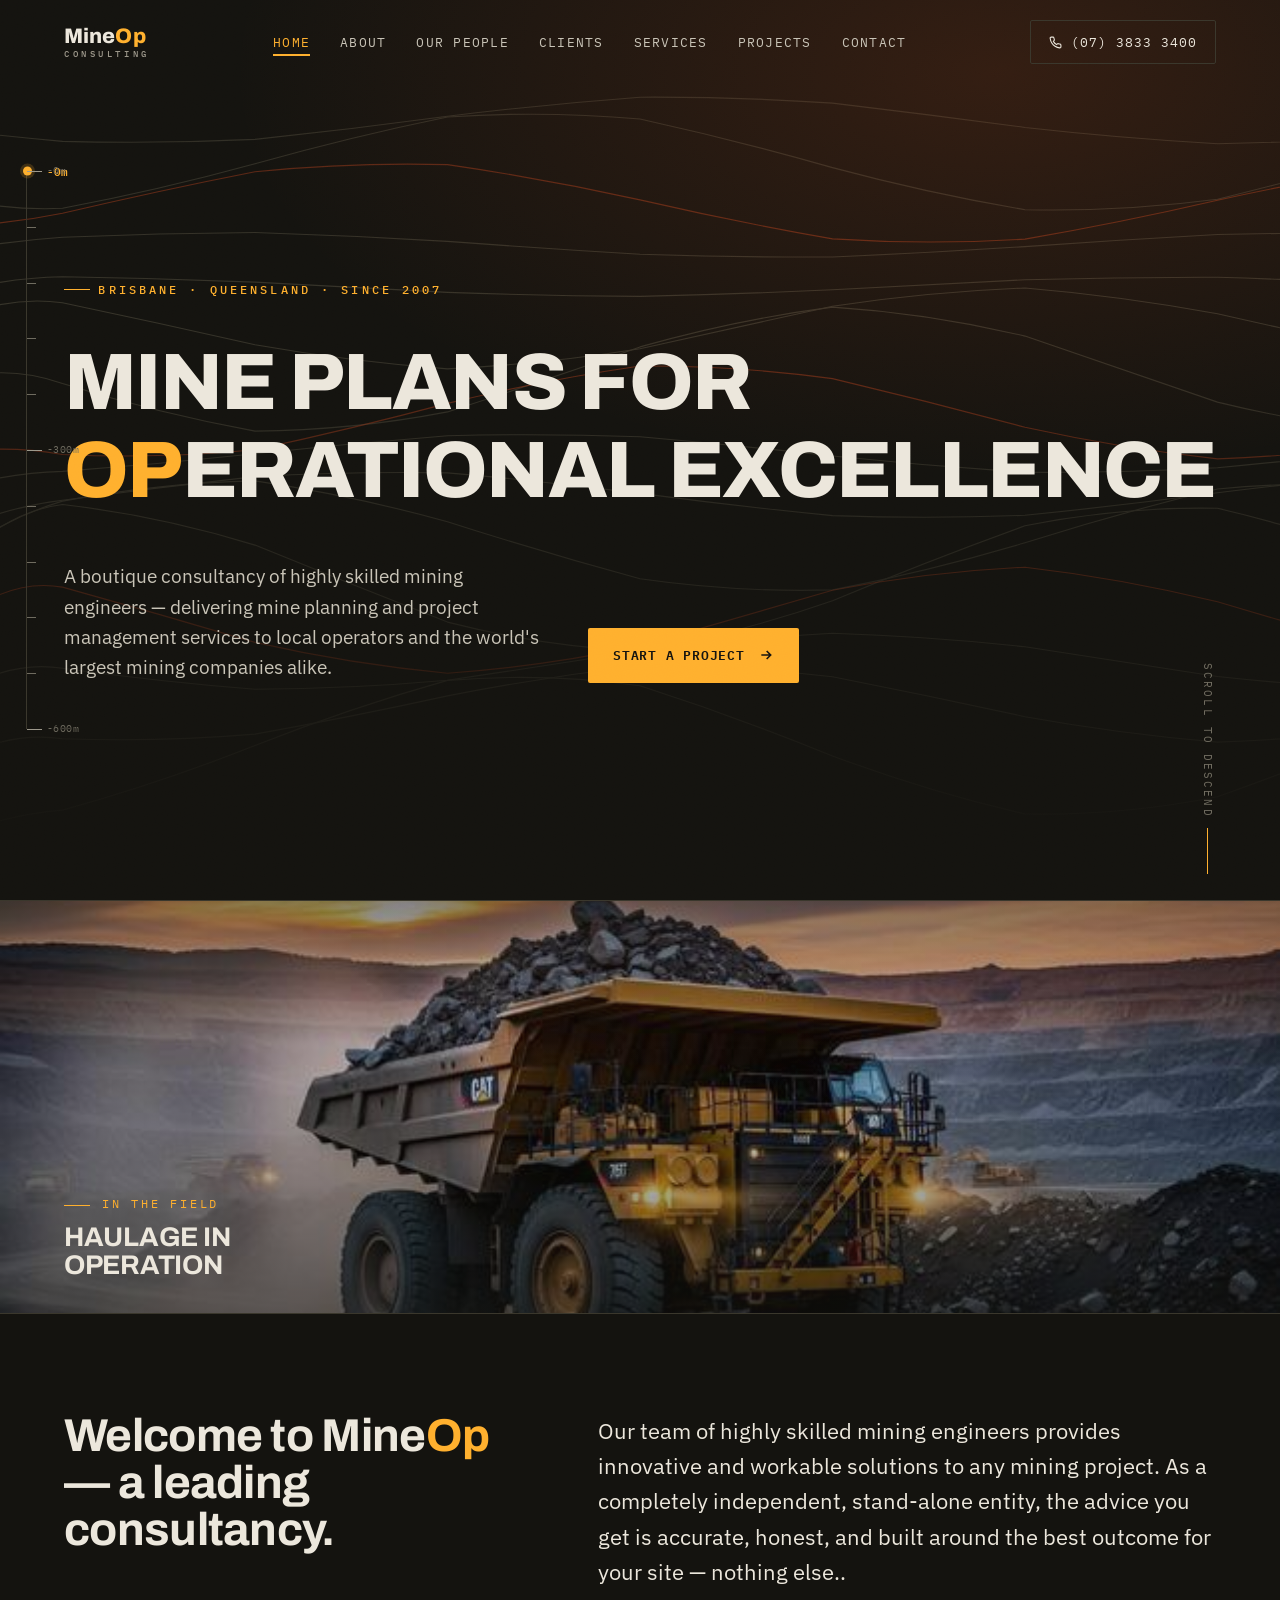
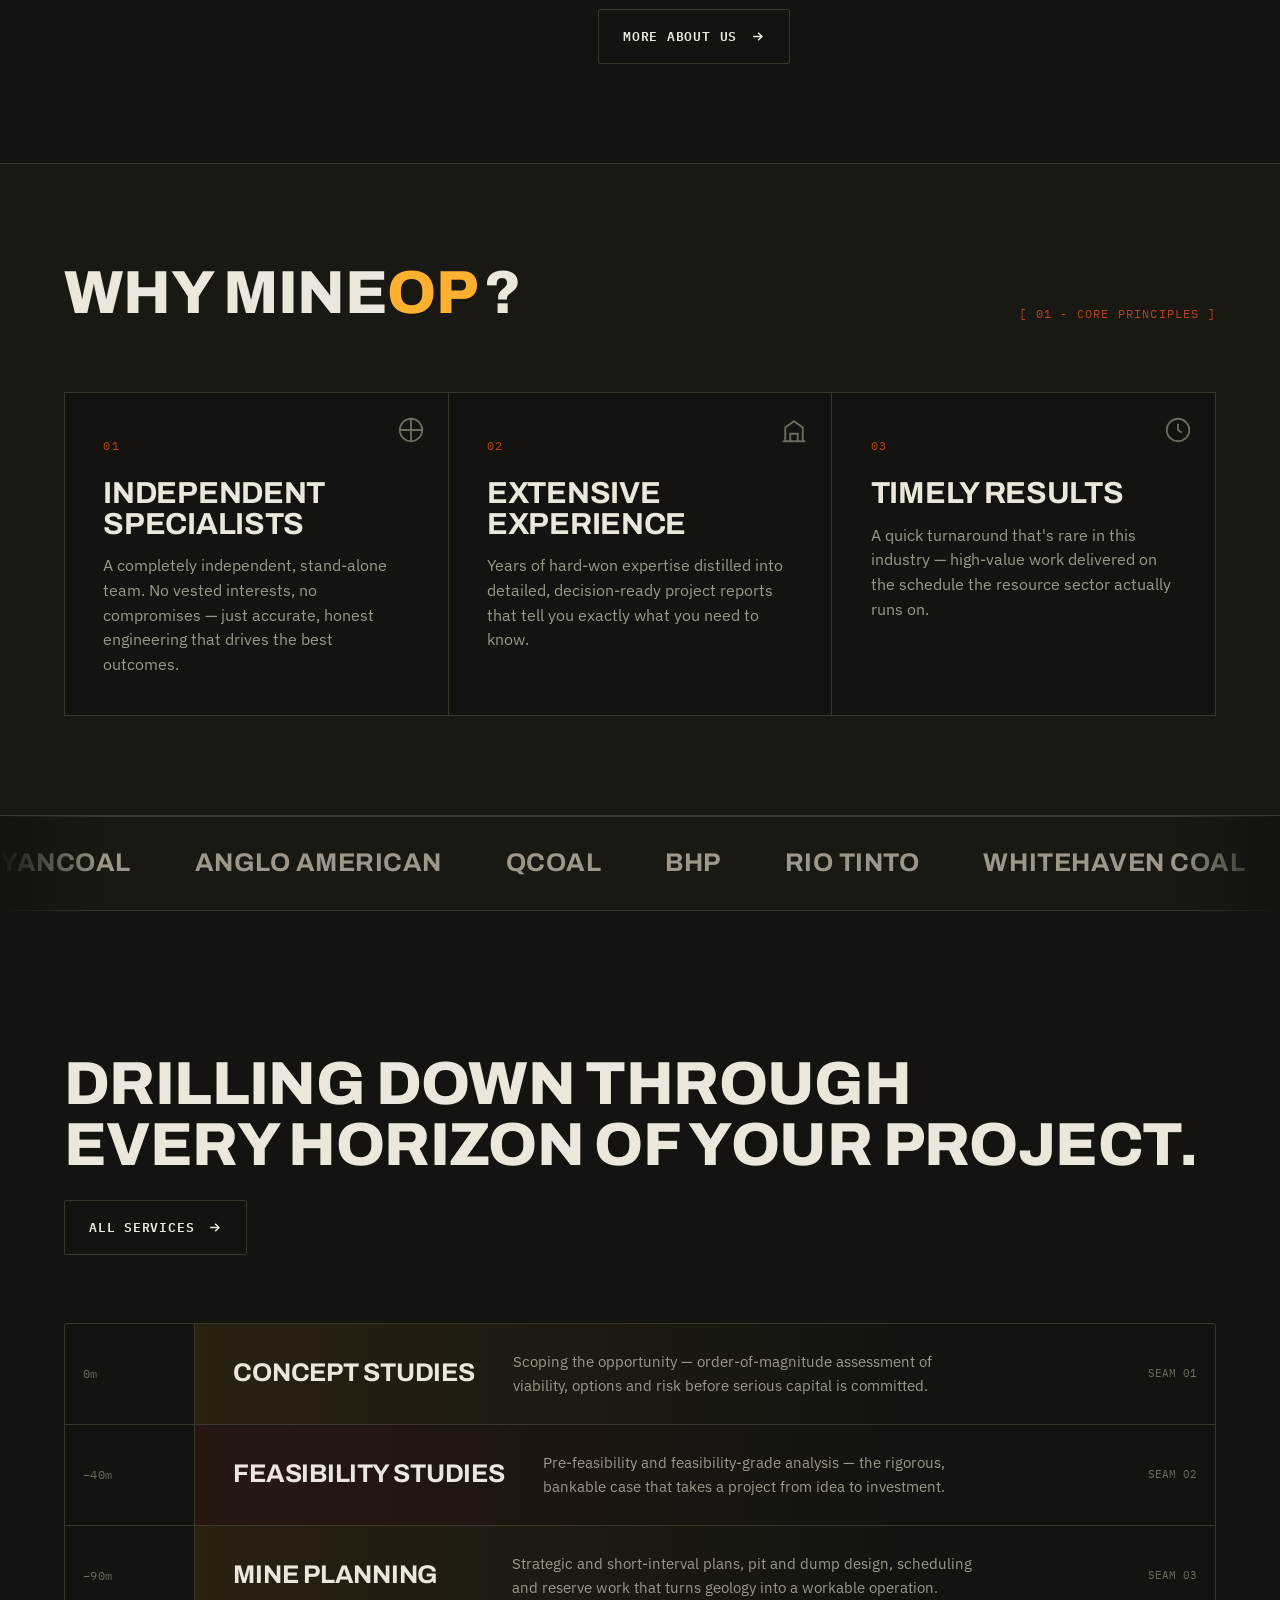
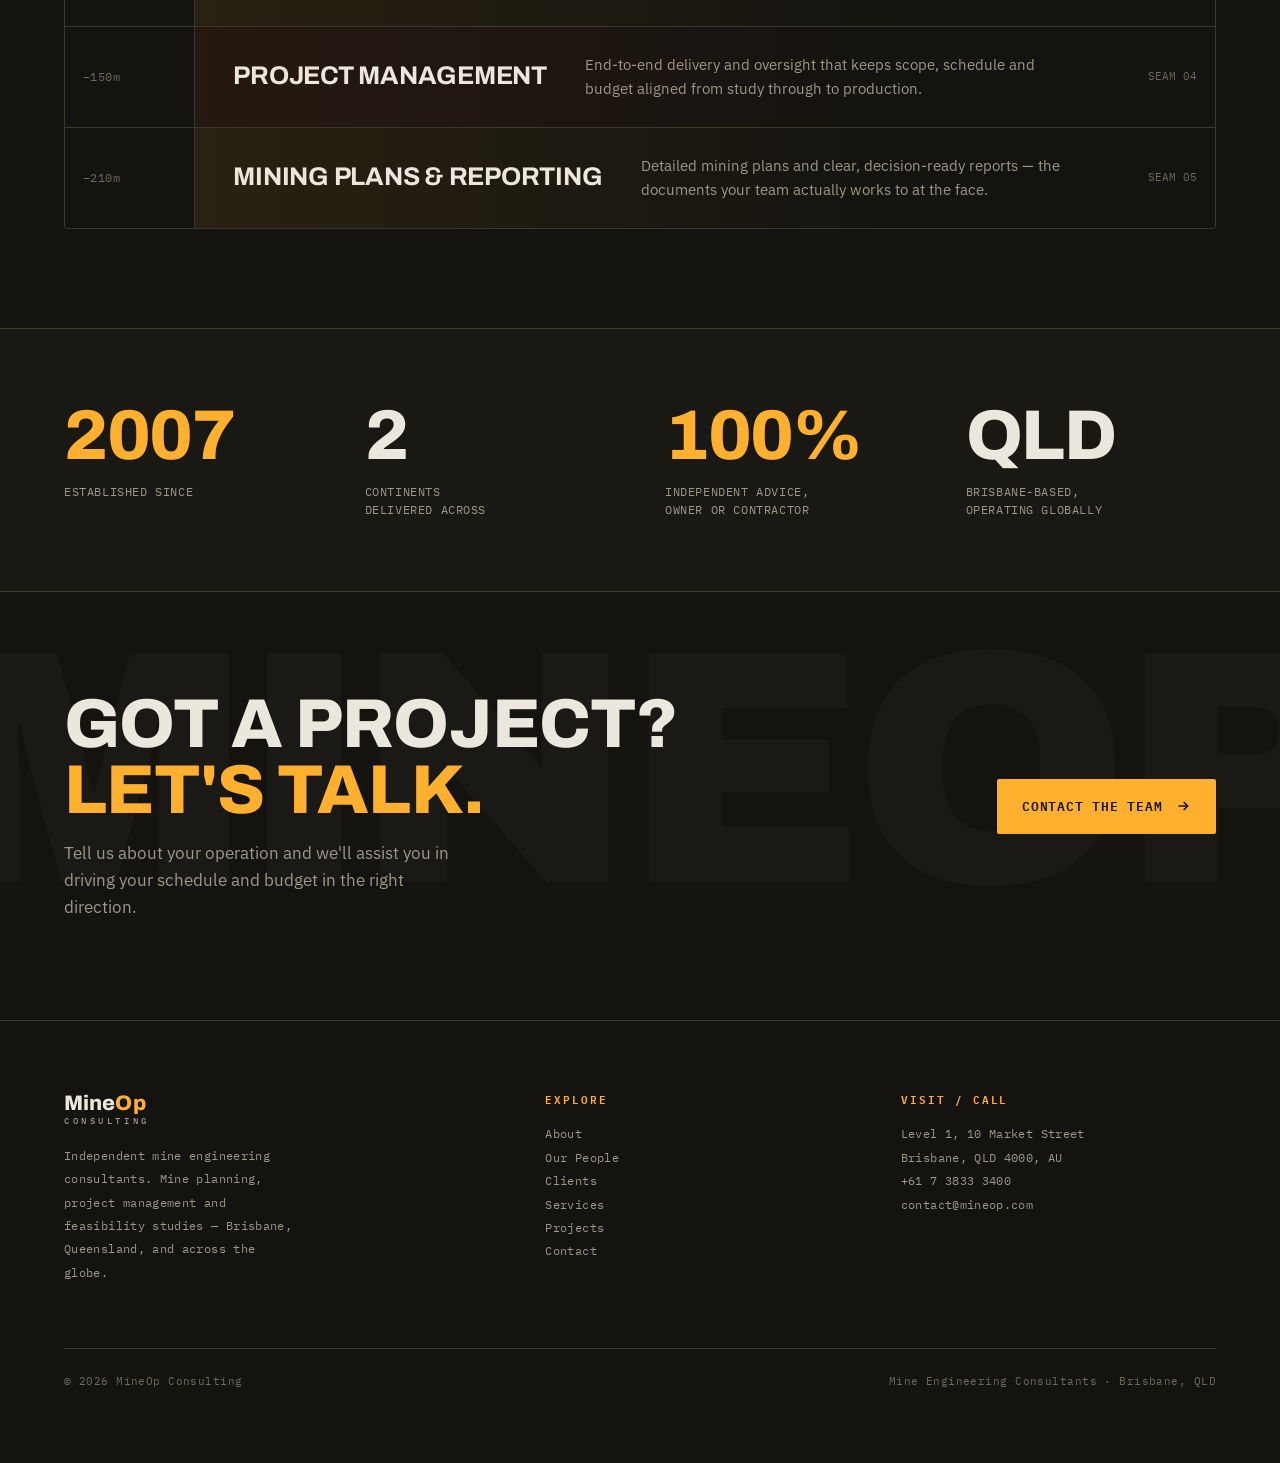
==== index.html @ 3b99db1a "initial site pius" ====
<!DOCTYPE html>
<!-- LAVASHIELD -->
<html lang="en">
<head>
<meta charset="UTF-8">
<meta name="viewport" content="width=device-width, initial-scale=1.0">
<title>MineOp Consulting Pty Ltd | Mine Engineering Consultants | Brisbane, QLD</title>
<meta name="description" content="Brisbane's leading independent mine engineering consultants. Mine planning, project management, concept and feasibility studies. Call (07) 3833 3400.">
<link rel="icon" href="data:image/svg+xml,%3Csvg xmlns='http://www.w3.org/2000/svg' viewBox='0 0 34 30'%3E%3Cpath d='M3 27 L17 3 L31 27 Z' fill='none' stroke='%23FFB02E' stroke-width='2.4'/%3E%3Cpath d='M10 27 L17 15 L24 27 Z' fill='%23B8431E'/%3E%3C/svg%3E">
<link rel="preconnect" href="https://fonts.googleapis.com">
<link rel="preconnect" href="https://fonts.gstatic.com" crossorigin>
<link href="https://fonts.googleapis.com/css2?family=Archivo:wght@500;600;700;800;900&amp;family=IBM+Plex+Mono:wght@400;500;600&amp;family=IBM+Plex+Sans:wght@400;500;600&amp;display=swap" rel="stylesheet">
<link rel="stylesheet" href="css/main.css">
<script defer src="js/main.js"></script>
<script defer src="js/include.js"></script>
</head>
<body data-page="home">

<!-- Shared top chrome: depth gauge + nav + mobile menu (see common/header.html) -->
<div class="gauge" aria-hidden="true"><div class="gauge-track" id="gaugeTrack"><div class="gauge-head" id="gaugeHead"></div><div class="gauge-read mono" id="gaugeRead">0m</div></div></div>

<header class="nav" id="nav">
  <div class="wrap nav-inner">
    <a href="index.html" class="logo" aria-label="MineOp Consulting — home">
      <span class="logo-type"><span class="logo-word">Mine<b>Op</b></span><i>Consulting</i></span>
    </a>
    <nav class="main">
      <ul>
        <li><a class="lk" href="index.html">Home</a></li>
        <li><a class="lk" href="about.html">About</a></li>
        <li><a class="lk" href="people.html">Our People</a></li>
        <li><a class="lk" href="clients.html">Clients</a></li>
        <li><a class="lk" href="services.html">Services</a></li>
        <li><a class="lk" href="projects.html">Projects</a></li>
        <li><a class="lk" href="contact.html">Contact</a></li>
      </ul>
    </nav>
    <a href="contact.html" class="nav-cta">
      <svg width="13" height="13" viewBox="0 0 24 24" fill="none" stroke="currentColor" stroke-width="2" aria-hidden="true"><path d="M22 16.92v3a2 2 0 0 1-2.18 2 19.79 19.79 0 0 1-8.63-3.07 19.5 19.5 0 0 1-6-6 19.79 19.79 0 0 1-3.07-8.67A2 2 0 0 1 4.11 2h3a2 2 0 0 1 2 1.72c.13.96.36 1.9.7 2.81a2 2 0 0 1-.45 2.11L8.09 9.91a16 16 0 0 0 6 6l1.27-1.27a2 2 0 0 1 2.11-.45c.9.34 1.85.57 2.81.7A2 2 0 0 1 22 16.92Z"/></svg>
      (07) 3833 3400
    </a>
    <button class="burger" id="burger" aria-label="Open menu" aria-expanded="false"><span></span><span></span><span></span></button>
  </div>
</header>

<div class="mobile" id="mobile">
  <a href="index.html">Home <span>00</span></a>
  <a href="about.html">About <span>01</span></a>
  <a href="people.html">Our People <span>02</span></a>
  <a href="clients.html">Clients <span>03</span></a>
  <a href="services.html">Services <span>04</span></a>
  <a href="projects.html">Projects <span>05</span></a>
  <a href="contact.html">Contact <span>06</span></a>
</div>

<main class="site-content">
  <!-- HERO -->
  <section class="hero">
    <div class="hero-bg" aria-hidden="true"><svg class="contour dense"></svg></div>
    <div class="wrap hero-inner">
      <div class="hero-eyebrow"><span class="eyebrow">Brisbane · Queensland · since 2007</span></div>
      <h1 style="font-size:clamp(2.2rem,9.4vw,5rem);line-height:1.1">
        <span class="ln">Mine plans for</span>
        <span class="ln"><em>Op</em>erational excellence</span>
      </h1>
      <div class="hero-meta">
        <p class="hero-lead">A boutique consultancy of highly skilled mining engineers — delivering mine planning and project management services to local operators and the world's largest mining companies alike.</p>
        <a href="contact.html" class="btn btn-amber">Start a project <svg width="16" height="16" viewBox="0 0 24 24" fill="none" stroke="currentColor" stroke-width="2.4"><path d="M5 12h14M13 6l6 6-6 6"/></svg></a>
      </div>
    </div>
    <div class="scroll-hint">Scroll to descend <i></i></div>
  </section>

  <!-- FIELD IMAGE BAND -->
  <figure class="fieldband r">
    <img src="resources/home-banner 2.jpg" alt="Haul trucks working an open-cut coal mine" loading="lazy" style="object-position:center 32%">
    <figcaption><span class="fb-kicker">In the field</span><span class="fb-cap">Haulage in operation</span></figcaption>
  </figure>

  <!-- INTRO -->
  <section class="pad">
    <div class="wrap split">
      <h2 class="split-head r">Welcome to Mine<span style="color:#FFB02E;">Op</span> — a leading consultancy.</h2>
      <div class="prose r d1">
        <p class="big">Our team of highly skilled mining engineers provides innovative and workable solutions to any mining project. As a completely independent, stand-alone entity, the advice you get is accurate, honest, and built around the best outcome for your site — nothing else..</p>
        <p><a href="about.html" class="btn btn-ghost">More about us <svg width="15" height="15" viewBox="0 0 24 24" fill="none" stroke="currentColor" stroke-width="2.4"><path d="M5 12h14M13 6l6 6-6 6"/></svg></a></p>
      </div>
    </div>
  </section>

  <!-- PILLARS -->
  <section class="tint pad">
    <div class="wrap">
      <div class="shead">
        <h2 class="r">Why Mine<span style="color:#FFB02E;">Op</span> ?</h2>
        <span class="sec-num r d1">[ 01 - CORE&nbsp;PRINCIPLES ]</span>
      </div>
      <div class="pgrid">
        <article class="pill r">
          <span class="idx">01</span>
          <span class="ic"><svg width="30" height="30" viewBox="0 0 24 24" fill="none" stroke="currentColor" stroke-width="1.5"><circle cx="12" cy="12" r="9"/><path d="M12 3v18M3 12h18"/></svg></span>
          <h3>Independent specialists</h3>
          <p>A completely independent, stand-alone team. No vested interests, no compromises — just accurate, honest engineering that drives the best outcomes.</p>
        </article>
        <article class="pill r d1">
          <span class="idx">02</span>
          <span class="ic"><svg width="30" height="30" viewBox="0 0 24 24" fill="none" stroke="currentColor" stroke-width="1.5"><path d="M3 21h18M5 21V10l7-5 7 5v11M9 21v-6h6v6"/></svg></span>
          <h3>Extensive experience</h3>
          <p>Years of hard-won expertise distilled into detailed, decision-ready project reports that tell you exactly what you need to know.</p>
        </article>
        <article class="pill r d2">
          <span class="idx">03</span>
          <span class="ic"><svg width="30" height="30" viewBox="0 0 24 24" fill="none" stroke="currentColor" stroke-width="1.5"><circle cx="12" cy="12" r="9"/><path d="M12 7v5l3 2"/></svg></span>
          <h3>Timely results</h3>
          <p>A quick turnaround that's rare in this industry — high-value work delivered on the schedule the resource sector actually runs on.</p>
        </article>
      </div>
    </div>
  </section>

  <!-- CLIENTS MARQUEE -->
  <div class="marquee" aria-label="A selection of our clients">
    <div class="marquee-track">
      <span>Yancoal</span><span>Anglo American</span><span>QCoal</span><span>BHP</span><span>Rio Tinto</span><span>Whitehaven Coal</span><span>Coronado Coal</span><span>BUMA</span><span>Idemitsu</span><span>Cerrejón</span><span>Batchfire</span><span>AngloGold Ashanti</span><span>Pembroke Resources</span><span>Stanwell</span>
      <span>Yancoal</span><span>Anglo American</span><span>QCoal</span><span>BHP</span><span>Rio Tinto</span><span>Whitehaven Coal</span><span>Coronado Coal</span><span>BUMA</span><span>Idemitsu</span><span>Cerrejón</span><span>Batchfire</span><span>AngloGold Ashanti</span><span>Pembroke Resources</span><span>Stanwell</span>
    </div>
  </div>

  <!-- SERVICES PREVIEW (strata) -->
  <section class="pad">
    <div class="wrap">
      <div class="shead">
        <div>
          <span class="eyebrow r">[ 02 — CAPABILITIES ]</span>
          <h2 class="r" style="margin-top:16px">Drilling down through<br>every horizon of your project.</h2>
        </div>
        <a href="services.html" class="btn btn-ghost r d1">All services <svg width="15" height="15" viewBox="0 0 24 24" fill="none" stroke="currentColor" stroke-width="2.4"><path d="M5 12h14M13 6l6 6-6 6"/></svg></a>
      </div>
      <div class="core r">
        <div class="band"><div class="depth">0m</div><div class="body"><div class="name">Concept Studies</div><div class="desc">Scoping the opportunity — order-of-magnitude assessment of viability, options and risk before serious capital is committed.</div><span class="seam-no">SEAM 01</span></div></div>
        <div class="band"><div class="depth">−40m</div><div class="body"><div class="name">Feasibility Studies</div><div class="desc">Pre-feasibility and feasibility-grade analysis — the rigorous, bankable case that takes a project from idea to investment.</div><span class="seam-no">SEAM 02</span></div></div>
        <div class="band"><div class="depth">−90m</div><div class="body"><div class="name">Mine Planning</div><div class="desc">Strategic and short-interval plans, pit and dump design, scheduling and reserve work that turns geology into a workable operation.</div><span class="seam-no">SEAM 03</span></div></div>
        <div class="band"><div class="depth">−150m</div><div class="body"><div class="name">Project Management</div><div class="desc">End-to-end delivery and oversight that keeps scope, schedule and budget aligned from study through to production.</div><span class="seam-no">SEAM 04</span></div></div>
        <div class="band"><div class="depth">−210m</div><div class="body"><div class="name">Mining Plans &amp; Reporting</div><div class="desc">Detailed mining plans and clear, decision-ready reports — the documents your team actually works to at the face.</div><span class="seam-no">SEAM 05</span></div></div>
      </div>
    </div>
  </section>

  <!-- STATS -->
  <section class="tint pad-sm">
    <div class="wrap statgrid">
      <div class="stat r"><div class="n"><b>2007</b></div><div class="l">Established since</div></div>
      <div class="stat r d1"><div class="n"><span data-count="4">4</span></div><div class="l">Continents<br>delivered across</div></div>
      <div class="stat r d2"><div class="n"><b>100%</b></div><div class="l">Independent advice,<br>owner or contractor</div></div>
      <div class="stat r d3"><div class="n">QLD</div><div class="l">Brisbane-based,<br>Operating Globally</div></div>
    </div>
  </section>

  <!-- CTA -->
  <section class="cta pad">
    <div class="bg-text" aria-hidden="true">MINEOP</div>
    <div class="wrap">
      <div class="cta-inner">
        <div class="r">
          <h2>Got a project?<br><em>Let's talk.</em></h2>
          <p class="cta-sub">Tell us about your operation and we'll assist you in driving your schedule and budget in the right direction.</p>
        </div>
        <a href="contact.html" class="btn btn-amber r d1">Contact the team <svg width="16" height="16" viewBox="0 0 24 24" fill="none" stroke="currentColor" stroke-width="2.4"><path d="M5 12h14M13 6l6 6-6 6"/></svg></a>
      </div>
    </div>
  </section>
</main>

<!-- Shared footer (see common/footer.html) -->
<footer>
<div class="wrap">
    <div class="foot-grid">
      <div class="foot-col foot-brand">
        <a href="index.html" class="logo" aria-label="MineOp Consulting — home"><span class="logo-type"><span class="logo-word">Mine<b>Op</b></span><i>Consulting</i></span></a>
        <p>Independent mine engineering consultants. Mine planning, project management and feasibility studies — Brisbane, Queensland, and across the globe.</p>
      </div>
      <div class="foot-col">
        <h3>Explore</h3>
        <p><a href="about.html">About</a><br><a href="people.html">Our People</a><br><a href="clients.html">Clients</a><br><a href="services.html">Services</a><br><a href="projects.html">Projects</a><br><a href="contact.html">Contact</a></p>
      </div>
      <div class="foot-col">
        <h3>Visit / Call</h3>
        <p>Level 1, 10 Market Street<br>Brisbane, QLD 4000, AU<br><a href="tel:+61738333400">+61 7 3833 3400</a><br><a href="mailto:contact@mineop.com">contact@mineop.com</a></p>
      </div>
    </div>
    <div class="foot-bottom">
      <span>© <span class="yr"></span> MineOp Consulting </span>
      <span>Mine Engineering Consultants · Brisbane, QLD</span>
    </div>
  </div>
</footer>

</body>
</html>
---- css/main.css ----
/* ============================================================
   MineOp Consulting — shared stylesheet
   ============================================================ */
:root{
  --coal:#14130F;
  --basalt:#1A1813;
  --slate:#211F18;
  --seam:#2C2920;
  --line:#3A372C;
  --line-soft:#2A271F;
  --ore:#B8431E;
  --ore-bright:#D9531F;
  --hivis:#FFB02E;
  --hivis-deep:#E89412;
  --steel:#9C978A;
  --steel-dim:#6E6A5E;
  --bone:#ECE7DC;
  --bone-dim:#C9C4B7;

  --ff-display:"Archivo",-apple-system,system-ui,sans-serif;
  --ff-body:"IBM Plex Sans",-apple-system,system-ui,sans-serif;
  --ff-mono:"IBM Plex Mono",ui-monospace,monospace;

  --maxw:1280px;
  --gut:clamp(20px,5vw,72px);
  --ease:cubic-bezier(.22,1,.36,1);
}

*{box-sizing:border-box;margin:0;padding:0}
html{scroll-behavior:smooth}
@media (prefers-reduced-motion:reduce){html{scroll-behavior:auto}}

body{
  background:var(--coal);
  color:var(--bone-dim);
  font-family:var(--ff-body);
  font-size:17px;line-height:1.6;
  -webkit-font-smoothing:antialiased;
  overflow-x:hidden;
}
body::after{
  content:"";position:fixed;inset:0;z-index:9999;pointer-events:none;
  opacity:.05;mix-blend-mode:overlay;
  background-image:url("data:image/svg+xml,%3Csvg xmlns='http://www.w3.org/2000/svg' width='160' height='160'%3E%3Cfilter id='n'%3E%3CfeTurbulence type='fractalNoise' baseFrequency='.9' numOctaves='2'/%3E%3C/filter%3E%3Crect width='100%25' height='100%25' filter='url(%23n)'/%3E%3C/svg%3E");
}
a{color:inherit;text-decoration:none}
img{max-width:100%;display:block}
::selection{background:var(--hivis);color:var(--coal)}

.wrap{max-width:var(--maxw);margin:0 auto;padding-inline:var(--gut)}
.mono{font-family:var(--ff-mono)}
h1,h2,h3,h4{font-family:var(--ff-display);color:var(--bone);line-height:1;letter-spacing:-.01em}

.eyebrow{
  font-family:var(--ff-mono);font-size:12px;font-weight:500;
  letter-spacing:.26em;text-transform:uppercase;color:var(--hivis);
  display:inline-flex;align-items:center;gap:.7em;
}
.eyebrow::before{content:"";width:26px;height:1px;background:var(--hivis);display:inline-block}
.sec-num{font-family:var(--ff-mono);font-size:12px;color:var(--ore);letter-spacing:.1em}

/* ---------- buttons ---------- */
.btn{
  display:inline-flex;align-items:center;gap:13px;
  font-family:var(--ff-mono);font-weight:600;font-size:13px;
  letter-spacing:.06em;text-transform:uppercase;
  padding:16px 24px;border-radius:2px;white-space:nowrap;
  transition:transform .3s var(--ease),box-shadow .3s var(--ease),background .3s,color .3s,border-color .3s;
  will-change:transform;cursor:pointer;border:1px solid transparent;
}
.btn svg{transition:transform .3s var(--ease)}
.btn:hover svg{transform:translateX(4px)}
.btn-amber{background:var(--hivis);color:var(--coal)}
.btn-amber:hover{box-shadow:0 14px 40px -10px rgba(255,176,46,.5)}
.btn-ghost{border-color:var(--line);color:var(--bone)}
.btn-ghost:hover{border-color:var(--hivis);color:var(--hivis);box-shadow:inset 0 0 0 1px var(--hivis)}

/* ============ DEPTH GAUGE (signature) ============ */
.gauge{position:fixed;top:0;left:0;height:100vh;width:74px;z-index:50;pointer-events:none;display:flex;flex-direction:column;justify-content:center}
.gauge-track{position:relative;height:62vh;margin-left:26px;border-left:1px solid var(--line)}
.gauge-tick{position:absolute;left:0;width:9px;height:1px;background:var(--steel-dim)}
.gauge-tick.major{width:15px;background:var(--steel)}
.gauge-label{position:absolute;left:20px;transform:translateY(-50%);font-family:var(--ff-mono);font-size:9.5px;color:var(--steel-dim);letter-spacing:.05em;white-space:nowrap}
.gauge-head{position:absolute;left:-4px;width:9px;height:9px;border-radius:50%;background:var(--hivis);box-shadow:0 0 0 3px rgba(255,176,46,.18);transform:translateY(-50%);top:0;transition:top .12s linear}
.gauge-read{position:absolute;left:20px;transform:translateY(-50%);top:0;font-family:var(--ff-mono);font-size:11px;font-weight:600;color:var(--hivis);white-space:nowrap;transition:top .12s linear}
@media (max-width:1180px){.gauge{display:none}}

/* ============ NAV ============ */
header.nav{position:fixed;top:0;left:0;right:0;z-index:100;transition:background .4s var(--ease),border-color .4s var(--ease),backdrop-filter .4s;border-bottom:1px solid transparent}
header.nav.scrolled{background:rgba(20,19,15,.82);backdrop-filter:blur(14px) saturate(1.2);border-bottom:1px solid var(--line)}
.nav-inner{display:flex;align-items:center;justify-content:space-between;height:84px;transition:height .4s var(--ease);gap:24px}
header.nav.scrolled .nav-inner{height:66px}

/* logo lockup */
.logo{display:flex;align-items:center;gap:12px}
.logo-mark{width:34px;height:30px;flex:0 0 34px;display:block}
.logo-type{display:flex;flex-direction:column;line-height:1;font-family:var(--ff-display);font-weight:800;color:var(--bone);font-size:21px;letter-spacing:.005em}
.logo-word{display:block}
.logo-type b{color:var(--hivis);font-weight:800}
.logo-type i{font-family:var(--ff-mono);font-style:normal;font-weight:500;font-size:8.5px;letter-spacing:.42em;color:var(--steel);margin-top:3px;text-transform:uppercase}

nav.main ul{display:flex;gap:30px;list-style:none;align-items:center}
nav.main a.lk{font-family:var(--ff-mono);font-size:12.5px;letter-spacing:.1em;text-transform:uppercase;color:var(--bone-dim);position:relative;padding:6px 0;transition:color .25s}
nav.main a.lk::after{content:"";position:absolute;left:0;bottom:0;height:2px;width:0;background:var(--hivis);transition:width .3s var(--ease)}
nav.main a.lk:hover{color:var(--bone)}
nav.main a.lk:hover::after,nav.main a.lk.active::after{width:100%}
nav.main a.lk.active{color:var(--hivis)}

.nav-cta{font-family:var(--ff-mono);font-size:12.5px;letter-spacing:.08em;border:1px solid var(--line);color:var(--bone);padding:11px 18px;border-radius:2px;transition:all .3s var(--ease);display:inline-flex;gap:9px;align-items:center}
.nav-cta:hover{border-color:var(--hivis);color:var(--hivis);box-shadow:inset 0 0 0 1px var(--hivis)}
.burger{display:none;background:none;border:1px solid var(--line);border-radius:2px;width:46px;height:42px;cursor:pointer;flex-direction:column;gap:5px;align-items:center;justify-content:center}
.burger span{width:18px;height:2px;background:var(--bone);transition:.3s}
@media (max-width:1180px){nav.main,.nav-cta{display:none}.burger{display:flex}}

.mobile{position:fixed;inset:0;z-index:99;background:var(--coal);transform:translateY(-100%);visibility:hidden;transition:transform .5s var(--ease),visibility .5s var(--ease);display:flex;flex-direction:column;justify-content:center;padding:var(--gut)}
.mobile.open{transform:translateY(0);visibility:visible}
.mobile a{font-family:var(--ff-display);font-weight:700;font-size:clamp(30px,8vw,52px);color:var(--bone);padding:9px 0;border-bottom:1px solid var(--line);display:flex;justify-content:space-between;align-items:baseline}
.mobile a span{font-family:var(--ff-mono);font-size:13px;color:var(--steel-dim)}
.mobile a:hover,.mobile a.active{color:var(--hivis)}

/* ============ HERO (home) ============ */
.hero{position:relative;min-height:100svh;display:flex;align-items:center;overflow:hidden;padding-top:clamp(116px,15vh,190px);padding-bottom:clamp(56px,9vh,110px)}
.hero-bg{position:absolute;inset:0;z-index:0}
.hero-bg svg{position:absolute;inset:0;width:100%;height:100%}
.contour path{fill:none;stroke:var(--line);stroke-width:1.1;stroke-dasharray:var(--len,2200);stroke-dashoffset:var(--len,2200);animation:draw 2.6s var(--ease) forwards}
.contour path.hot{stroke:var(--ore);opacity:.55}
@keyframes draw{to{stroke-dashoffset:0}}
.hero-bg::after{content:"";position:absolute;inset:0;background:radial-gradient(120% 90% at 78% 8%,rgba(216,83,31,.16),transparent 50%),linear-gradient(180deg,rgba(20,19,15,.35) 0%,rgba(20,19,15,.1) 35%,var(--coal) 96%)}
.hero-inner{position:relative;z-index:2;width:100%}
.hero h1{font-weight:800;font-size:clamp(3rem,10.5vw,9.2rem);text-transform:uppercase;letter-spacing:-.02em}
.hero h1 .ln{display:block;overflow:hidden}
.hero h1 .ln>span{display:block;transform:translateY(105%)}
.hero.go h1 .ln>span{animation:rise 1s var(--ease) forwards}
.hero.go h1 .ln:nth-child(1)>span{animation-delay:.15s}
.hero.go h1 .ln:nth-child(2)>span{animation-delay:.28s}
.hero.go h1 .ln:nth-child(3)>span{animation-delay:.41s}
@keyframes rise{to{transform:translateY(0)}}
.hero h1 em{font-style:normal;color:var(--hivis)}
.hero-meta{display:flex;flex-wrap:wrap;gap:16px 40px;align-items:flex-end;margin-top:clamp(28px,4vw,46px);opacity:0;transform:translateY(20px)}
.hero.go .hero-meta{animation:fadein 1s var(--ease) .85s forwards}
@keyframes fadein{to{opacity:1;transform:none}}
.hero-lead{max-width:44ch;color:var(--bone-dim);font-size:clamp(16px,1.7vw,19px)}
.hero-eyebrow{margin-bottom:clamp(24px,4vw,40px);opacity:0}
.hero.go .hero-eyebrow{animation:fadein .8s var(--ease) .1s forwards}
.scroll-hint{position:absolute;bottom:26px;right:var(--gut);z-index:3;font-family:var(--ff-mono);font-size:10.5px;letter-spacing:.2em;color:var(--steel-dim);text-transform:uppercase;display:flex;align-items:center;gap:10px;writing-mode:vertical-rl}
.scroll-hint i{width:1px;height:46px;background:var(--steel-dim);position:relative;overflow:hidden}
.scroll-hint i::after{content:"";position:absolute;inset:0;background:var(--hivis);animation:scrolldot 2s var(--ease) infinite}
@keyframes scrolldot{0%{transform:translateY(-100%)}60%,100%{transform:translateY(100%)}}
@media (max-width:1024px){.scroll-hint{display:none}}

/* ============ PAGE HERO (interior) ============ */
.phero{position:relative;overflow:hidden;padding-top:clamp(140px,20vh,200px);padding-bottom:clamp(48px,8vh,90px);border-bottom:1px solid var(--line)}
.phero .contour{position:absolute;inset:0;width:100%;height:100%;z-index:0;opacity:.7}
.phero::after{content:"";position:absolute;inset:0;background:radial-gradient(110% 120% at 88% -10%,rgba(216,83,31,.13),transparent 55%),linear-gradient(180deg,transparent 40%,var(--coal) 98%);z-index:1}
.phero .wrap{position:relative;z-index:2}
.phero h1{font-weight:800;font-size:clamp(2.6rem,8vw,6rem);text-transform:uppercase;letter-spacing:-.02em;margin-top:18px}
.phero h1 em{font-style:normal;color:var(--hivis)}
@media (max-width:420px){.phero h1{font-size:min(10.2vw,2.6rem)}}
.phero .stand{max-width:60ch;margin-top:22px;color:var(--bone-dim);font-size:clamp(16px,1.7vw,19px)}

/* ============ generic section ============ */
section{position:relative}
.pad{padding-block:clamp(72px,11vh,140px)}
.pad-sm{padding-block:clamp(54px,8vh,96px)}

.r{opacity:0;transform:translateY(34px);transition:opacity .9s var(--ease),transform .9s var(--ease)}
.r.in{opacity:1;transform:none}
.r.d1{transition-delay:.08s}.r.d2{transition-delay:.16s}.r.d3{transition-delay:.24s}.r.d4{transition-delay:.32s}
@media (prefers-reduced-motion:reduce){
  .r{opacity:1!important;transform:none!important;transition:none}
  .contour path{animation:none;stroke-dashoffset:0}
  .hero h1 .ln>span{transform:none;animation:none}
  .hero-meta,.hero-eyebrow{opacity:1;transform:none;animation:none}
}

/* ---------- two-col intro ---------- */
.split{display:grid;grid-template-columns:minmax(0,.85fr) minmax(0,1.15fr);gap:clamp(30px,6vw,90px);align-items:start}
.split-head{font-family:var(--ff-display);font-weight:700;font-size:clamp(1.9rem,3.6vw,3.1rem);color:var(--bone);line-height:1.02;letter-spacing:-.015em}
.split-head em{font-style:normal;color:var(--ore-bright)}
.prose p{margin-bottom:20px;color:var(--bone-dim)}
.prose p.big{font-size:clamp(18px,2vw,22px);color:var(--bone)}
.prose p:last-child{margin-bottom:0}
@media (max-width:820px){.split{grid-template-columns:1fr;gap:30px}}

/* ---------- section head ---------- */
.shead{display:flex;justify-content:space-between;align-items:flex-end;gap:24px;margin-bottom:clamp(40px,6vw,68px);flex-wrap:wrap}
.shead h2{font-weight:800;font-size:clamp(2rem,5vw,3.8rem);text-transform:uppercase}
.shead .lead{max-width:48ch;color:var(--steel);margin-top:10px}

.tint{background:var(--basalt);border-top:1px solid var(--line);border-bottom:1px solid var(--line)}

/* ---------- pillars ---------- */
.pgrid{display:grid;grid-template-columns:repeat(3,1fr);gap:1px;background:var(--line);border:1px solid var(--line)}
.pill{background:var(--coal);padding:clamp(28px,3vw,44px);position:relative;overflow:hidden;transition:background .4s var(--ease)}
.pill::before{content:"";position:absolute;left:0;top:0;height:3px;width:0;background:var(--hivis);transition:width .5s var(--ease)}
.pill:hover{background:var(--slate)}
.pill:hover::before{width:100%}
.pill .idx{font-family:var(--ff-mono);font-size:12px;color:var(--ore);letter-spacing:.1em}
.pill h3{font-weight:700;font-size:clamp(1.4rem,2.4vw,1.9rem);margin:20px 0 14px;text-transform:uppercase;letter-spacing:-.01em}
.pill p{color:var(--steel);font-size:15.5px}
.pill .ic{position:absolute;right:22px;top:22px;color:var(--steel-dim);transition:color .4s,transform .5s var(--ease)}
.pill:hover .ic{color:var(--hivis);transform:rotate(-8deg) scale(1.08)}
@media (max-width:820px){.pgrid{grid-template-columns:1fr}}

/* ---------- strata list (signature) ---------- */
.core{position:relative;border:1px solid var(--line);border-radius:3px;overflow:hidden}
.band{display:grid;grid-template-columns:130px 1fr;border-bottom:1px solid var(--line);position:relative}
.band:last-child{border-bottom:none}
.band .depth{font-family:var(--ff-mono);font-size:12px;color:var(--steel-dim);padding:26px 18px;border-right:1px solid var(--line);display:flex;align-items:center;letter-spacing:.04em}
.band .body{padding:26px clamp(22px,3vw,40px);display:flex;align-items:center;gap:clamp(16px,3vw,40px);flex-wrap:wrap;position:relative;overflow:hidden}
.band .body::before{content:"";position:absolute;inset:0;transform:translateX(-101%);transition:transform 1.1s var(--ease)}
.band.in .body::before{transform:translateX(0)}
.band .name{font-family:var(--ff-display);font-weight:700;font-size:clamp(1.2rem,2vw,1.7rem);color:var(--bone);min-width:240px;text-transform:uppercase;letter-spacing:-.01em;position:relative;z-index:2}
.band .desc{color:var(--steel);font-size:15px;max-width:52ch;position:relative;z-index:2}
.band:nth-child(odd) .body::before{background:linear-gradient(90deg,rgba(255,176,46,.09),transparent 70%)}
.band:nth-child(even) .body::before{background:linear-gradient(90deg,rgba(184,67,30,.11),transparent 70%)}
.band .seam-no{position:absolute;right:18px;top:50%;transform:translateY(-50%);font-family:var(--ff-mono);font-size:11px;color:var(--steel-dim);z-index:2}
@media (max-width:680px){.band{grid-template-columns:84px 1fr}.band .depth{padding:18px 12px;font-size:10.5px}.band .name{min-width:auto}.band .seam-no{display:none}}

/* ---------- capability columns ---------- */
.capwrap{display:grid;grid-template-columns:1fr 1fr;gap:1px;background:var(--line);border:1px solid var(--line)}
.capcol{background:var(--coal);padding:clamp(28px,3vw,44px)}
.capcol h2{font-weight:700;font-size:clamp(1.3rem,2.2vw,1.7rem);text-transform:uppercase;margin-bottom:6px}
.capcol .ck{font-family:var(--ff-mono);font-size:12px;color:var(--ore);letter-spacing:.12em;text-transform:uppercase}
.caplist{list-style:none;margin-top:24px}
.caplist li{padding:13px 0 13px 30px;border-bottom:1px solid var(--line-soft);position:relative;color:var(--bone-dim);font-size:15.5px;transition:color .25s,padding-left .25s var(--ease)}
.caplist li:last-child{border-bottom:none}
.caplist li::before{content:"";position:absolute;left:0;top:50%;width:13px;height:13px;transform:translateY(-50%) rotate(45deg);border:1px solid var(--ore);transition:background .25s,border-color .25s}
.caplist li:hover{color:var(--bone);padding-left:36px}
.caplist li:hover::before{background:var(--hivis);border-color:var(--hivis)}
@media (max-width:760px){.capwrap{grid-template-columns:1fr}}

/* ---------- team ---------- */
.team{display:flex;flex-direction:column;gap:1px;background:var(--line);border:1px solid var(--line)}
.member{background:var(--coal);display:grid;grid-template-columns:300px 1fr;gap:0;align-items:stretch}
.member:nth-child(even){grid-template-columns:1fr 300px}
.member:nth-child(even) .portrait{order:2}
.portrait{position:relative;background:linear-gradient(150deg,var(--slate),var(--coal));min-height:340px;overflow:hidden}
.portrait img{width:100%;height:100%;object-fit:cover;filter:grayscale(.25) contrast(1.03)}
.portrait::before{content:attr(data-initials);position:absolute;inset:0;display:grid;place-items:center;font-family:var(--ff-display);font-weight:800;font-size:64px;color:var(--steel-dim);opacity:0}
.portrait.noimg::before{opacity:1}
.portrait::after{content:"";position:absolute;left:0;bottom:0;width:54px;height:4px;background:var(--hivis)}
.member .info{padding:clamp(28px,3.4vw,48px);display:flex;flex-direction:column;justify-content:center}
.member .role{font-family:var(--ff-mono);font-size:11.5px;letter-spacing:.18em;text-transform:uppercase;color:var(--hivis);margin-bottom:14px}
.member h3{font-weight:800;font-size:clamp(1.5rem,2.6vw,2.2rem);text-transform:uppercase;letter-spacing:-.01em}
.member .quals{font-family:var(--ff-mono);font-size:12.5px;color:var(--steel);margin-top:10px;letter-spacing:.02em}
.member .bio{margin-top:18px;color:var(--bone-dim);font-size:15.5px;max-width:62ch}
@media (max-width:760px){
  .member,.member:nth-child(even){grid-template-columns:1fr}
  .member:nth-child(even) .portrait{order:0}
  .portrait{min-height:300px}
}

/* ---------- clients ---------- */
.cgrid{display:flex;flex-wrap:wrap;justify-content:center}
.ctile{flex:0 1 25%;box-sizing:border-box;border:1px solid var(--line);margin:0 -1px -1px 0;background:var(--coal);min-height:118px;display:grid;place-items:center;text-align:center;padding:24px 16px;font-family:var(--ff-display);font-weight:700;font-size:clamp(15px,1.5vw,19px);color:var(--bone-dim);letter-spacing:.01em;text-transform:uppercase;transition:background .35s,color .35s;position:relative}
.ctile::after{content:"";position:absolute;left:0;bottom:0;height:0;width:100%;background:linear-gradient(0deg,rgba(255,176,46,.1),transparent);transition:height .35s var(--ease)}
.ctile:hover{background:var(--slate);color:var(--hivis)}
.ctile:hover::after{height:100%}
@media (max-width:900px){.ctile{flex-basis:33.3333%}}
@media (max-width:560px){.ctile{flex-basis:50%;min-height:96px}}


/* client marquee (home) */
.marquee{overflow:hidden;border-top:1px solid var(--line);border-bottom:1px solid var(--line);background:var(--basalt);padding:26px 0;-webkit-mask-image:linear-gradient(90deg,transparent,#000 8%,#000 92%,transparent);mask-image:linear-gradient(90deg,transparent,#000 8%,#000 92%,transparent)}
.marquee-track{display:flex;gap:64px;width:max-content;animation:scrollx 38s linear infinite}
.marquee:hover .marquee-track{animation-play-state:paused}
.marquee span{font-family:var(--ff-display);font-weight:700;font-size:clamp(18px,2vw,26px);color:var(--steel);text-transform:uppercase;letter-spacing:.02em;white-space:nowrap;transition:color .3s}
.marquee span:hover{color:var(--hivis)}
@keyframes scrollx{to{transform:translateX(-50%)}}
@media (prefers-reduced-motion:reduce){.marquee-track{animation:none;flex-wrap:wrap}}

/* ---------- stat band ---------- */
.statgrid{display:grid;grid-template-columns:repeat(4,1fr);gap:clamp(24px,4vw,50px)}
.stat .n{font-family:var(--ff-display);font-weight:800;font-size:clamp(2.4rem,5.6vw,4.4rem);color:var(--bone);line-height:1;letter-spacing:-.02em}
.stat .n b{color:var(--hivis);font-weight:800}
.stat .l{font-family:var(--ff-mono);font-size:12px;color:var(--steel);letter-spacing:.05em;margin-top:12px;text-transform:uppercase;line-height:1.5}
@media (max-width:760px){.statgrid{grid-template-columns:1fr 1fr;gap:34px 24px}}

/* ---------- regions (projects) ---------- */
.regions{display:grid;grid-template-columns:repeat(4,1fr);gap:1px;background:var(--line);border:1px solid var(--line)}
.region{background:var(--coal);padding:clamp(26px,3vw,40px);position:relative;overflow:hidden}
.region .rn{font-family:var(--ff-mono);font-size:11px;color:var(--ore);letter-spacing:.14em}
.region h2{font-weight:800;font-size:clamp(1.4rem,2.4vw,2rem);text-transform:uppercase;margin-top:14px}
.region p{color:var(--steel);font-size:14px;margin-top:10px}
@media (max-width:820px){.regions{grid-template-columns:1fr 1fr}}
@media (max-width:480px){.regions{grid-template-columns:1fr}}

/* ---------- photo block ---------- */
.photo{position:relative;border:1px solid var(--line);border-radius:3px;overflow:hidden;background:linear-gradient(150deg,var(--slate),var(--coal))}
.photo img{width:100%;height:100%;object-fit:cover;filter:grayscale(.15) contrast(1.04)}
.photo.tall{aspect-ratio:4/5}
.photo.wide{aspect-ratio:16/9}
.photo .cap{position:absolute;left:0;bottom:0;padding:14px 18px;font-family:var(--ff-mono);font-size:11px;letter-spacing:.12em;text-transform:uppercase;color:var(--bone);background:linear-gradient(0deg,rgba(20,19,15,.85),transparent)}
.photo .ph-fallback{position:absolute;inset:0;display:none;place-items:center;color:var(--steel-dim);font-family:var(--ff-mono);font-size:12px;letter-spacing:.1em;text-transform:uppercase;text-align:center;padding:20px}
.photo.noimg .ph-fallback{display:grid}

/* ---------- contact ---------- */
.contact-grid{display:grid;grid-template-columns:minmax(0,5fr) minmax(0,7fr);gap:clamp(34px,5vw,72px);align-items:stretch}
.contact-grid .map{margin-top:0;aspect-ratio:auto;min-height:440px}
.contact-info .row{padding:22px 0;border-bottom:1px solid var(--line)}
.contact-info .row:first-child{padding-top:0}
.contact-info .k{font-family:var(--ff-mono);font-size:11px;letter-spacing:.16em;text-transform:uppercase;color:var(--ore);margin-bottom:9px}
.contact-info .v{color:var(--bone);font-size:17px;line-height:1.55}
.contact-info .v a:hover{color:var(--hivis)}
.bigphone{display:inline-flex;align-items:center;gap:16px;font-family:var(--ff-display);font-weight:800;font-size:clamp(1.7rem,3.6vw,2.6rem);color:var(--bone);letter-spacing:-.01em;transition:color .3s}
.bigphone:hover{color:var(--hivis)}
.bigphone .ph-ic{flex:0 0 auto;width:54px;height:54px;border-radius:50%;border:1px solid var(--line);display:grid;place-items:center;transition:all .3s var(--ease)}
.bigphone:hover .ph-ic{background:var(--hivis);border-color:var(--hivis);transform:rotate(12deg)}
.bigphone:hover .ph-ic svg{stroke:var(--coal)}

.form{display:flex;flex-direction:column;gap:18px}
.field label{display:block;font-family:var(--ff-mono);font-size:11px;letter-spacing:.14em;text-transform:uppercase;color:var(--steel);margin-bottom:8px}
.field input,.field textarea{width:100%;background:var(--basalt);border:1px solid var(--line);border-radius:2px;padding:14px 16px;color:var(--bone);font-family:var(--ff-body);font-size:16px;transition:border-color .25s,box-shadow .25s;resize:vertical}
.field input:focus,.field textarea:focus{outline:none;border-color:var(--hivis);box-shadow:inset 0 0 0 1px var(--hivis)}
.field textarea{min-height:140px}
.form-note{font-family:var(--ff-mono);font-size:11.5px;color:var(--steel-dim);letter-spacing:.02em}
.map{margin-top:26px;border:1px solid var(--line);border-radius:3px;overflow:hidden;aspect-ratio:16/7;filter:grayscale(.4) contrast(1.05)}
.map iframe{width:100%;height:100%;border:0;display:block}
@media (max-width:820px){.contact-grid{grid-template-columns:1fr;gap:44px}.contact-grid .map{min-height:0;aspect-ratio:4/3}}

/* ---------- CTA band ---------- */
.cta{position:relative;overflow:hidden;background:var(--coal)}
.cta .bg-text{position:absolute;left:50%;bottom:-4%;transform:translateX(-50%);font-family:var(--ff-display);font-weight:900;font-size:26vw;color:#fff;opacity:.025;white-space:nowrap;letter-spacing:-.03em;z-index:0;pointer-events:none;text-transform:uppercase}
.cta .wrap{position:relative;z-index:2}
.cta-inner{display:flex;justify-content:space-between;align-items:center;gap:40px;flex-wrap:wrap}
.cta h2{font-weight:800;font-size:clamp(2.2rem,5.4vw,4.4rem);text-transform:uppercase;line-height:.96}
.cta h2 em{font-style:normal;color:var(--hivis)}
.cta .cta-sub{color:var(--steel);margin-top:16px;max-width:40ch}

/* ---------- footer ---------- */
footer{border-top:1px solid var(--line);background:var(--coal);padding-block:clamp(48px,7vw,72px)}
.foot-grid{display:grid;grid-template-columns:1.4fr 1fr 1fr;gap:40px}
.foot-grid p,.foot-grid a{font-family:var(--ff-mono);font-size:12px;color:var(--steel);letter-spacing:.03em;line-height:1.95}
.foot-col h3{font-family:var(--ff-mono);font-size:11px;font-weight:600;letter-spacing:.18em;text-transform:uppercase;color:var(--hivis);margin-bottom:18px}
.foot-col a:hover{color:var(--bone)}
.foot-brand .logo{margin-bottom:18px}
.foot-brand p{max-width:34ch}
.foot-bottom{margin-top:clamp(40px,6vw,64px);padding-top:24px;border-top:1px solid var(--line);display:flex;justify-content:space-between;gap:18px;flex-wrap:wrap;font-family:var(--ff-mono);font-size:11px;color:var(--steel-dim);letter-spacing:.04em}
@media (max-width:760px){.foot-grid{grid-template-columns:1fr 1fr}.foot-brand{grid-column:1/-1}}
@media (max-width:480px){.foot-grid{grid-template-columns:1fr}}

a:focus-visible,button:focus-visible,input:focus-visible,textarea:focus-visible{outline:2px solid var(--hivis);outline-offset:3px;border-radius:2px}

/* honeypot — hidden from people, catches bots */
.hp{position:absolute;left:-9999px;width:1px;height:1px;overflow:hidden}

/* ============ FIELD IMAGE BAND (old-site photos, re-styled) ============ */
.fieldband{position:relative;width:100%;height:clamp(300px,46vh,560px);margin:0;overflow:hidden;border-top:1px solid var(--line);border-bottom:1px solid var(--line);background:var(--basalt)}
.fieldband img{position:absolute;inset:0;width:100%;height:100%;object-fit:cover;object-position:center 50%}
.fieldband::after{content:"";position:absolute;inset:0;background:linear-gradient(180deg,rgba(20,19,15,.5) 0%,rgba(20,19,15,.1) 34%,rgba(20,19,15,.6) 100%),radial-gradient(120% 130% at 85% -12%,rgba(216,83,31,.14),transparent 55%)}
.fieldband figcaption{position:absolute;left:var(--gut);bottom:clamp(20px,4vh,34px);z-index:2;display:flex;flex-direction:column;gap:9px}
.fb-kicker{font-family:var(--ff-mono);font-size:11.5px;letter-spacing:.24em;text-transform:uppercase;color:var(--hivis)}
.fb-kicker::before{content:"";display:inline-block;width:26px;height:1px;background:var(--hivis);vertical-align:middle;margin-right:12px}
.fb-cap{font-family:var(--ff-display);font-weight:700;font-size:clamp(18px,2.4vw,27px);text-transform:uppercase;letter-spacing:-.01em;color:var(--bone);max-width:20ch;line-height:1.04}
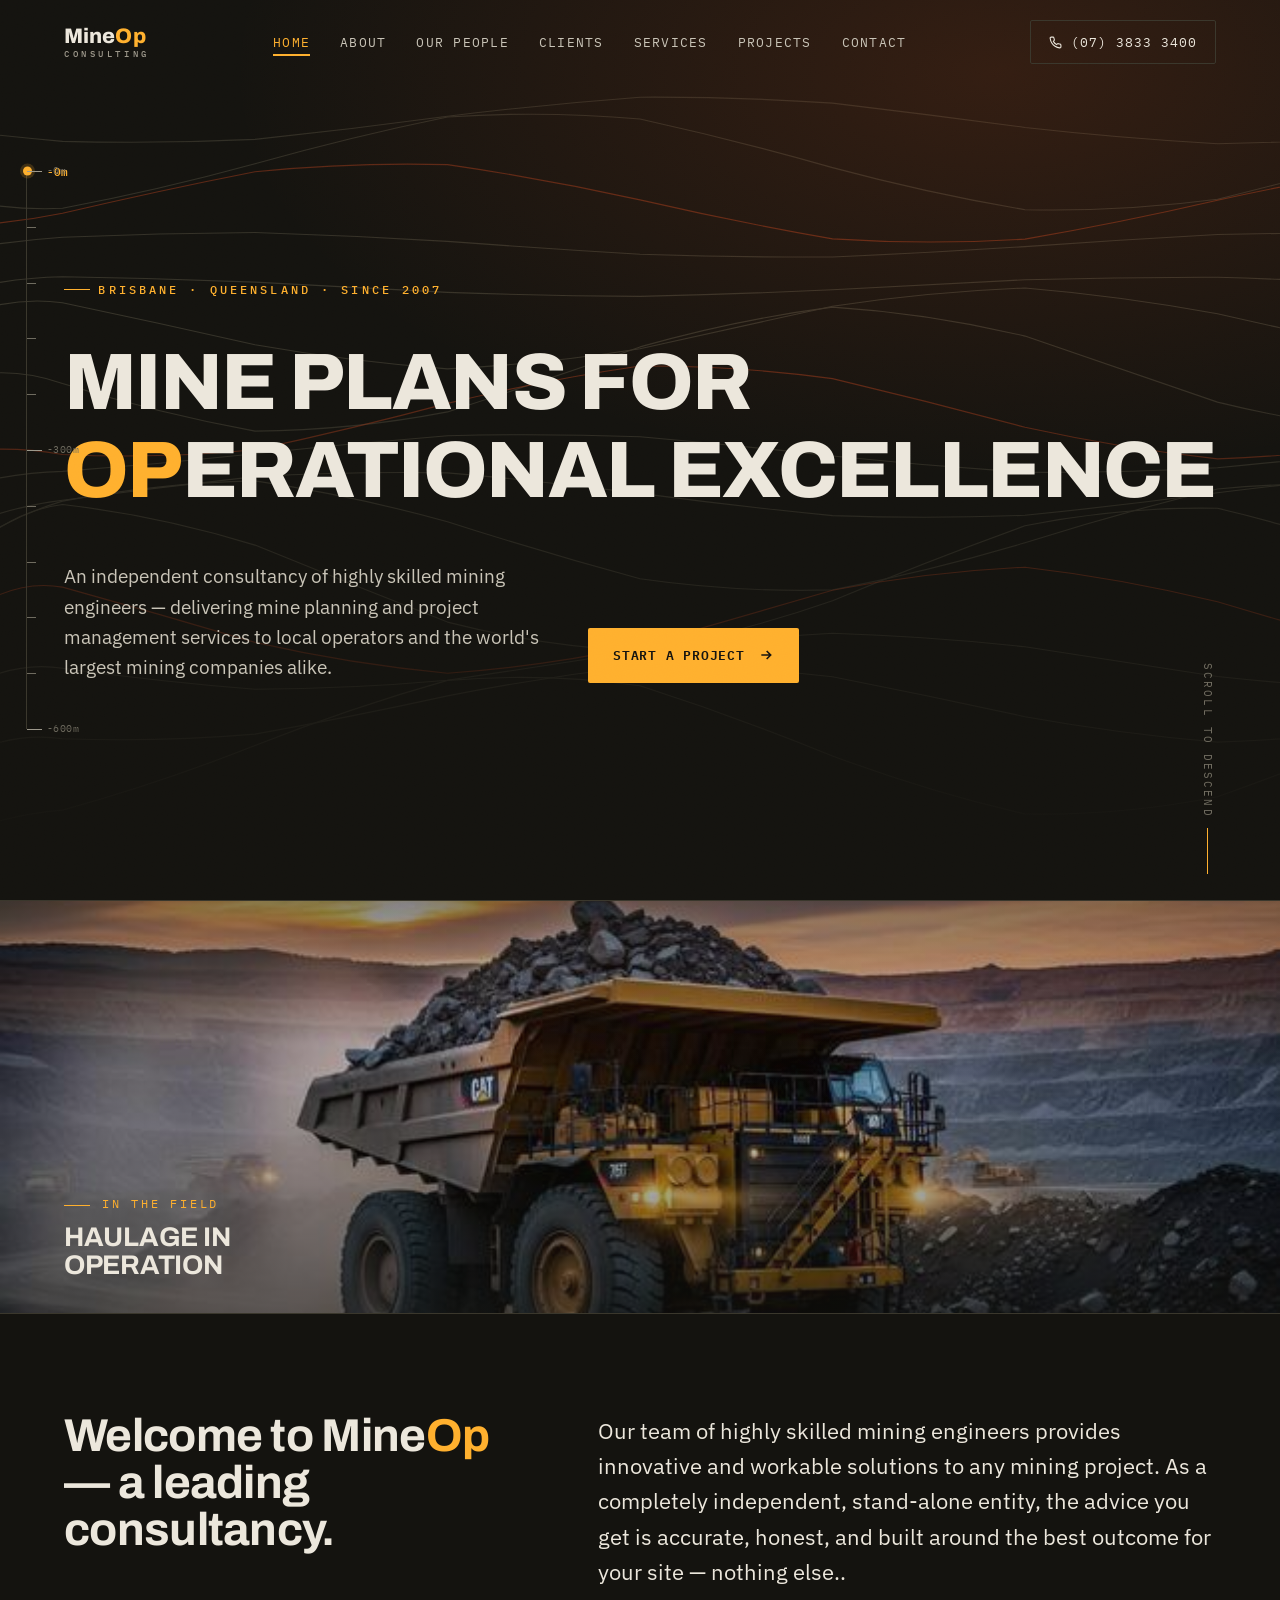
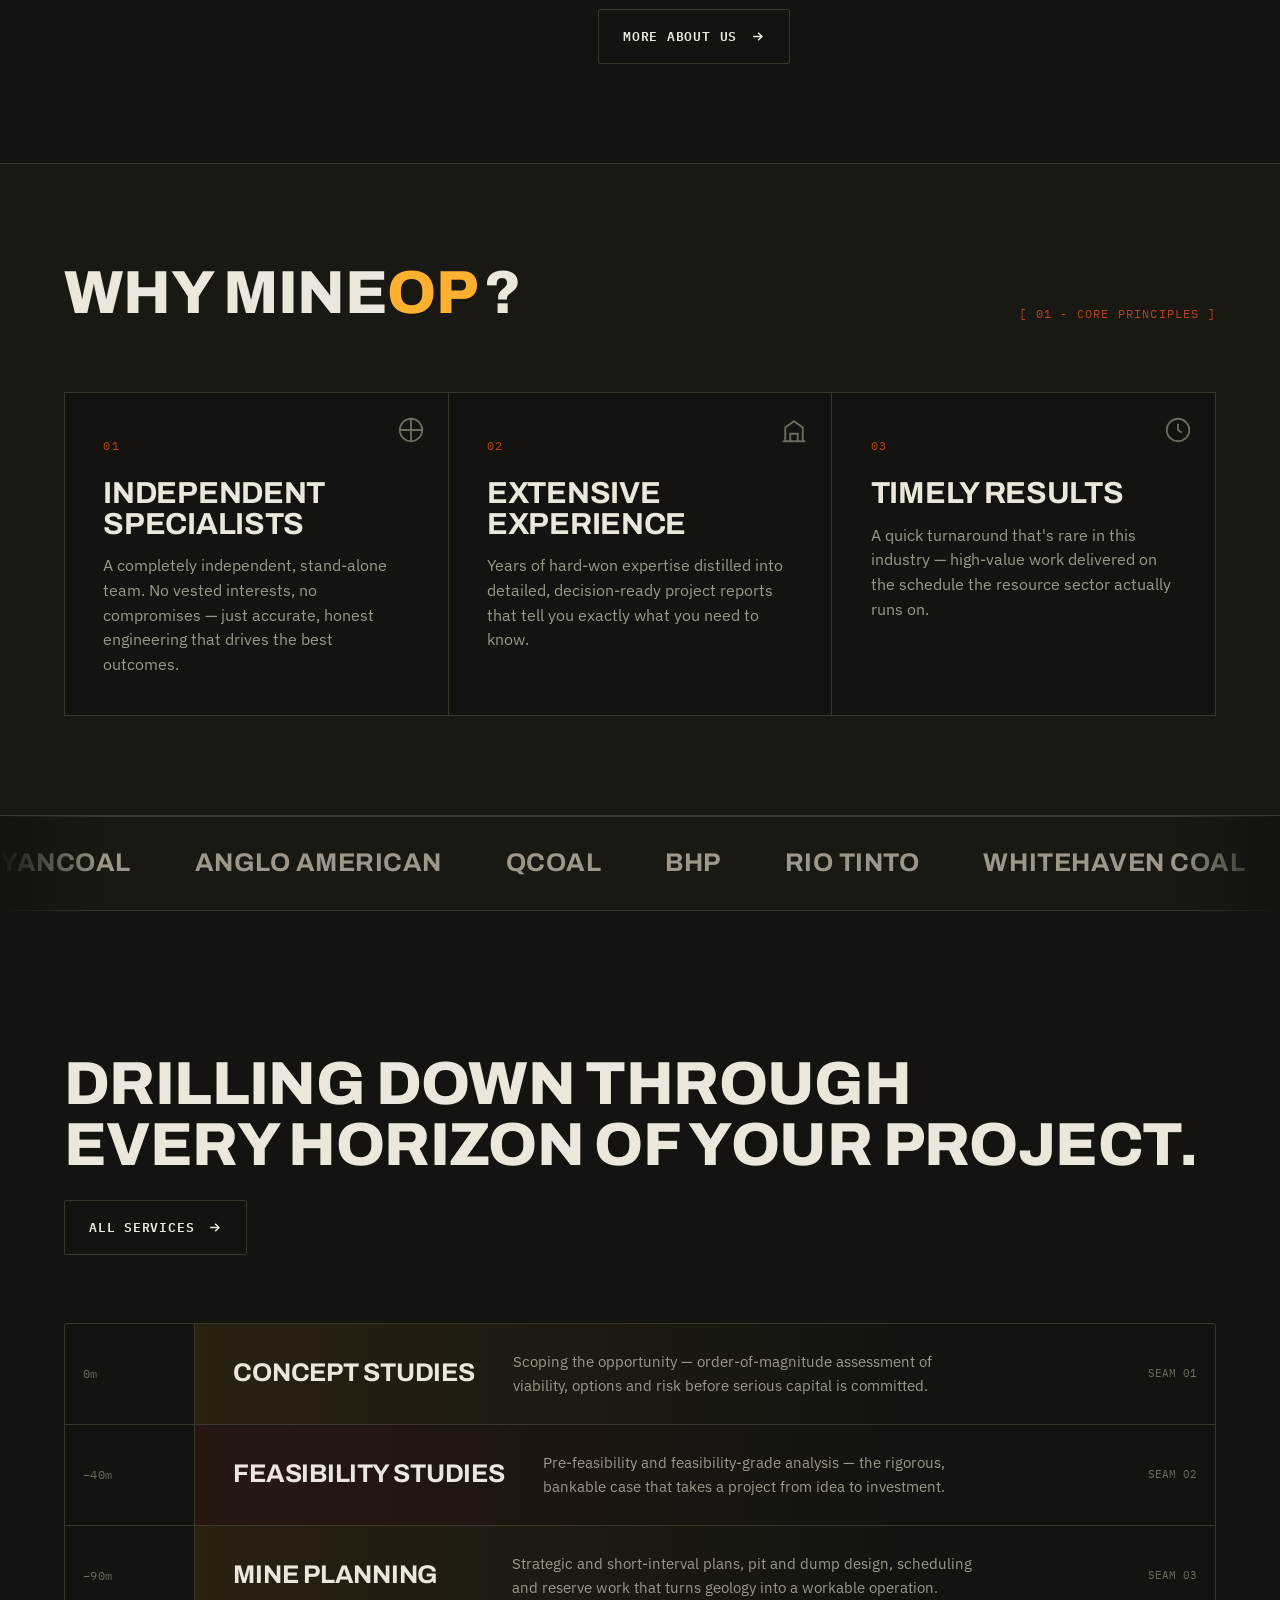
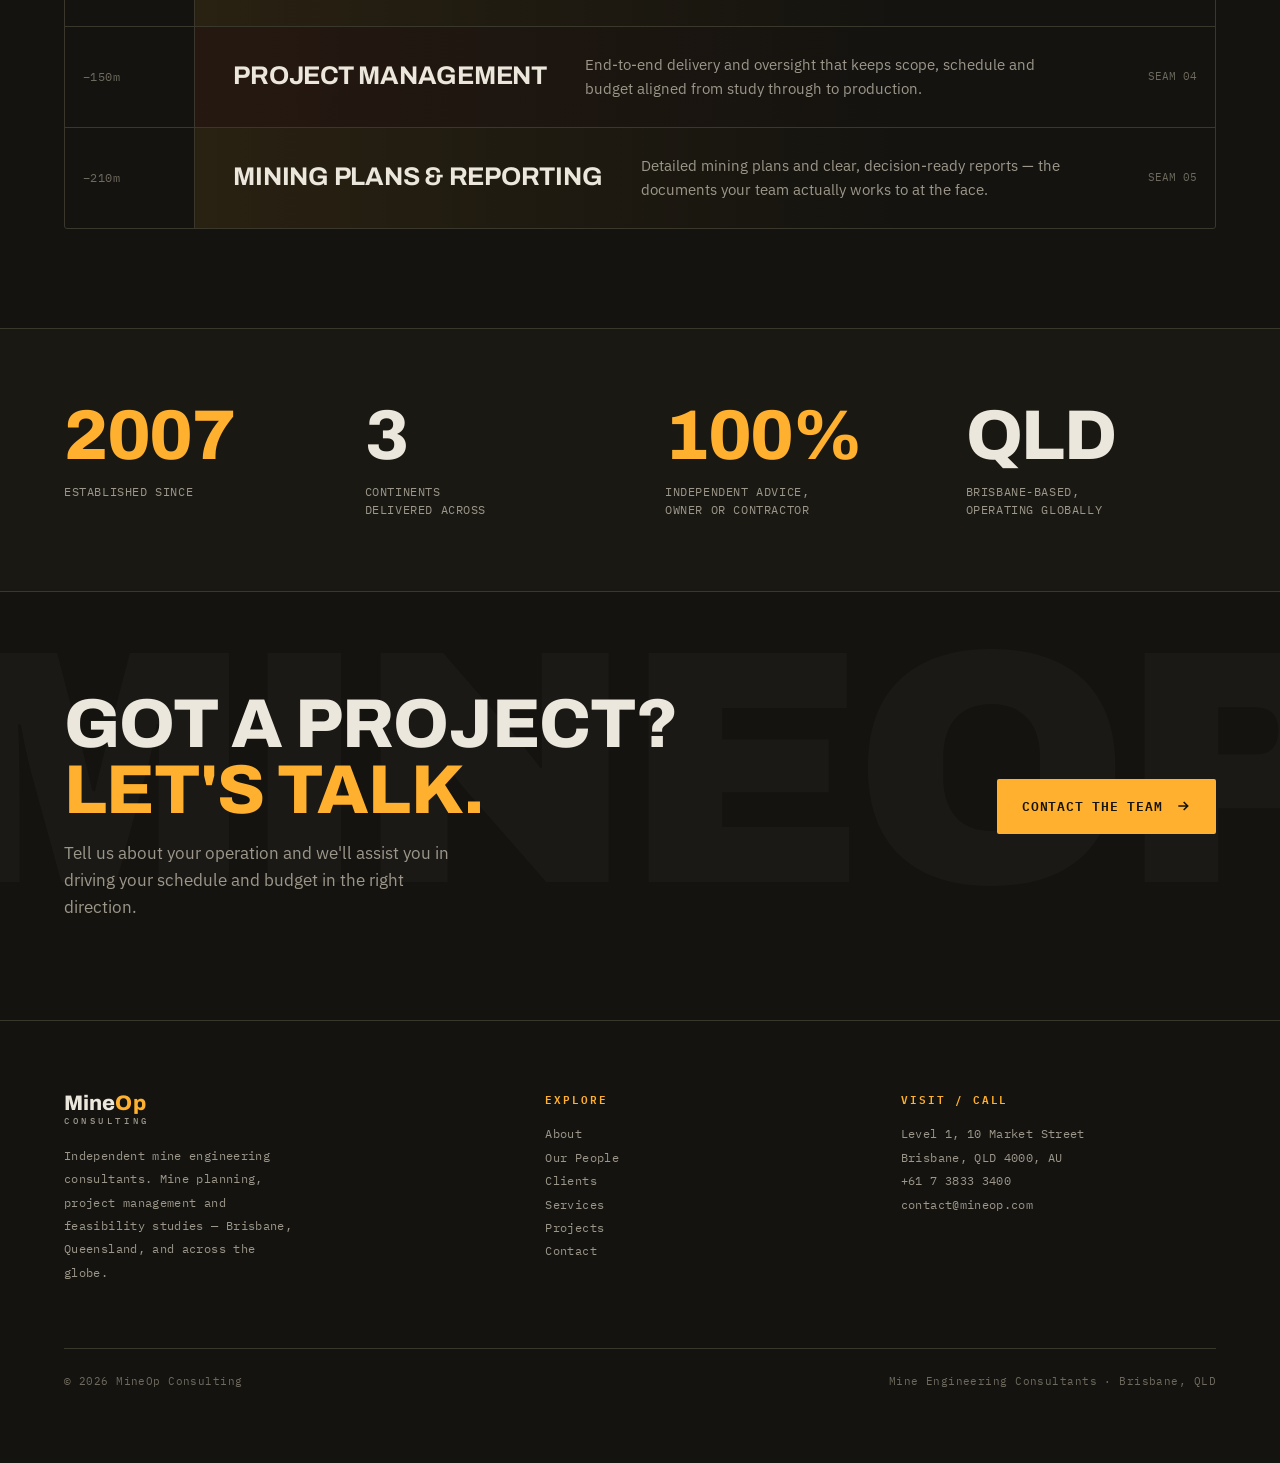
==== commit 71c887b7: "wording changes" ====
--- a/index.html
+++ b/index.html
@@ -64,7 +64,7 @@
         <span class="ln"><em>Op</em>erational excellence</span>
       </h1>
       <div class="hero-meta">
-        <p class="hero-lead">A boutique consultancy of highly skilled mining engineers — delivering mine planning and project management services to local operators and the world's largest mining companies alike.</p>
+        <p class="hero-lead">An independent consultancy of highly skilled mining engineers — delivering mine planning and project management services to local operators and the world's largest mining companies alike.</p>
         <a href="contact.html" class="btn btn-amber">Start a project <svg width="16" height="16" viewBox="0 0 24 24" fill="none" stroke="currentColor" stroke-width="2.4"><path d="M5 12h14M13 6l6 6-6 6"/></svg></a>
       </div>
     </div>
